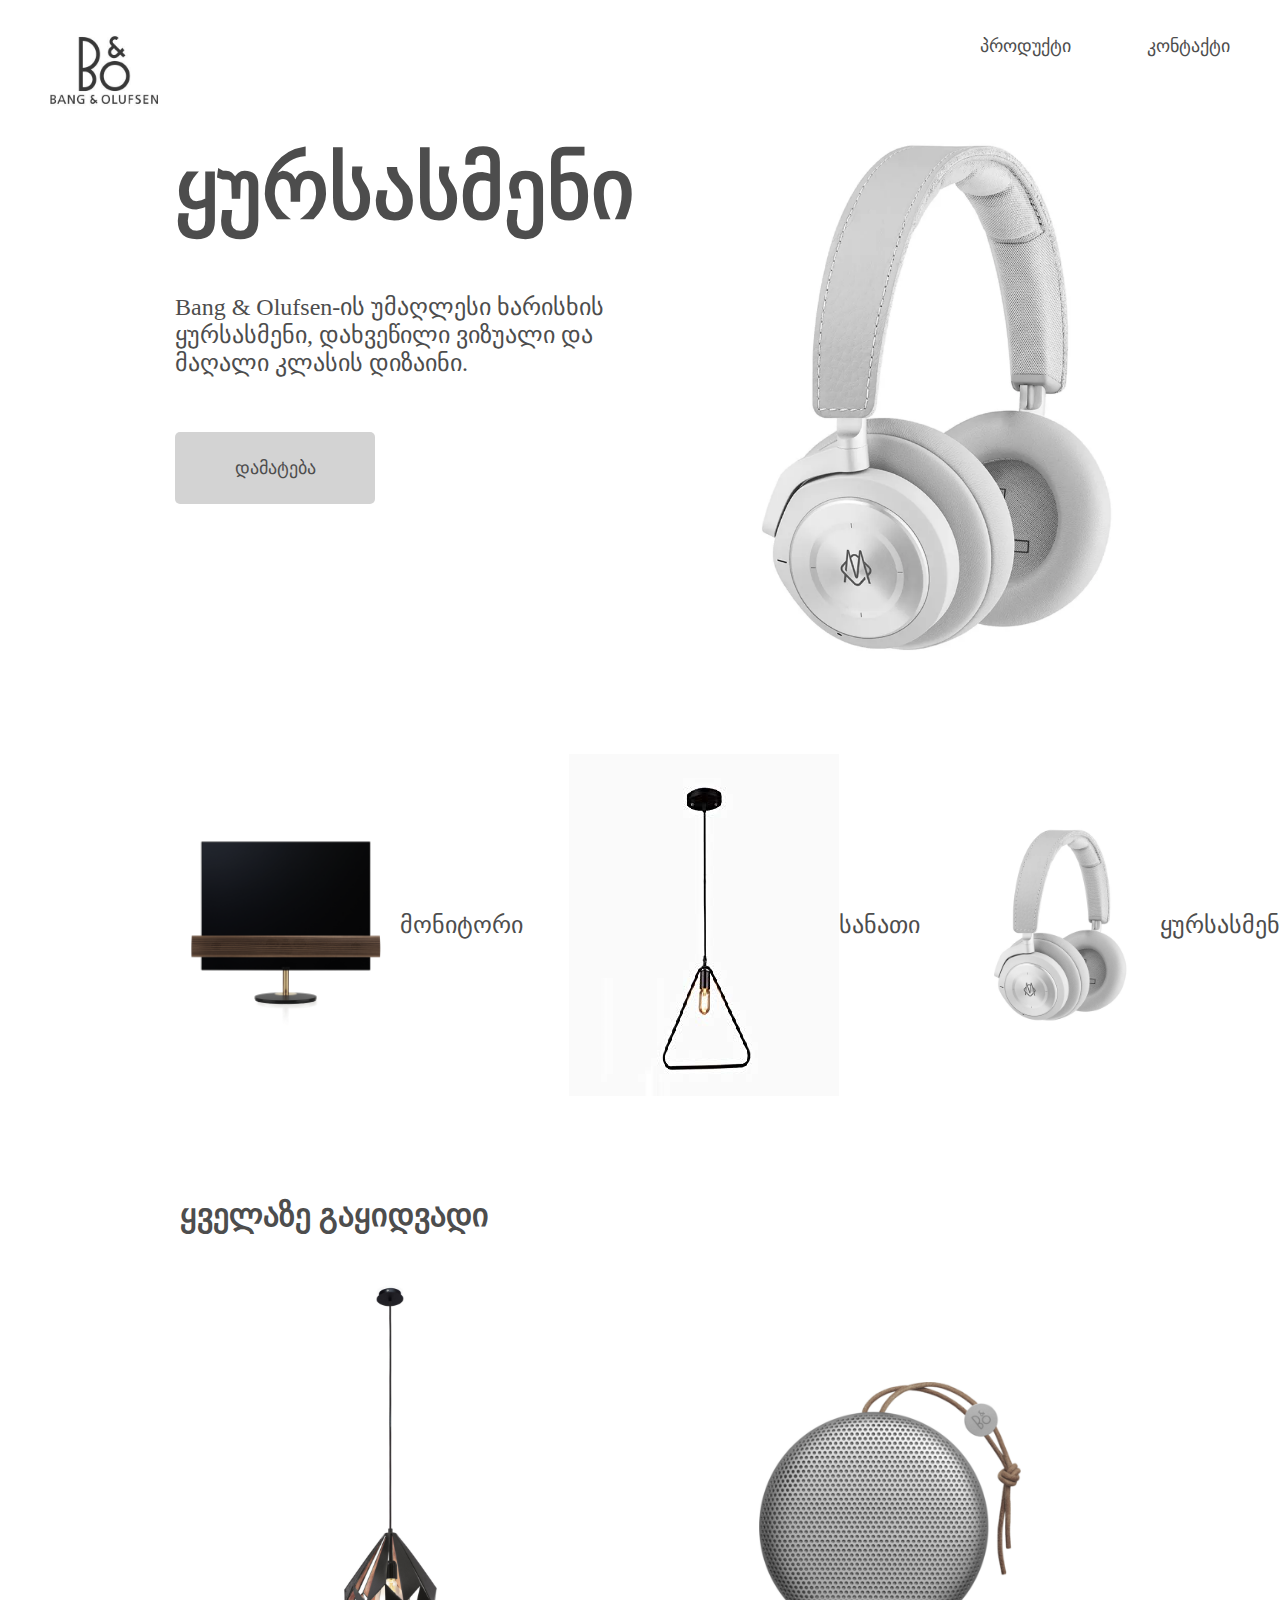
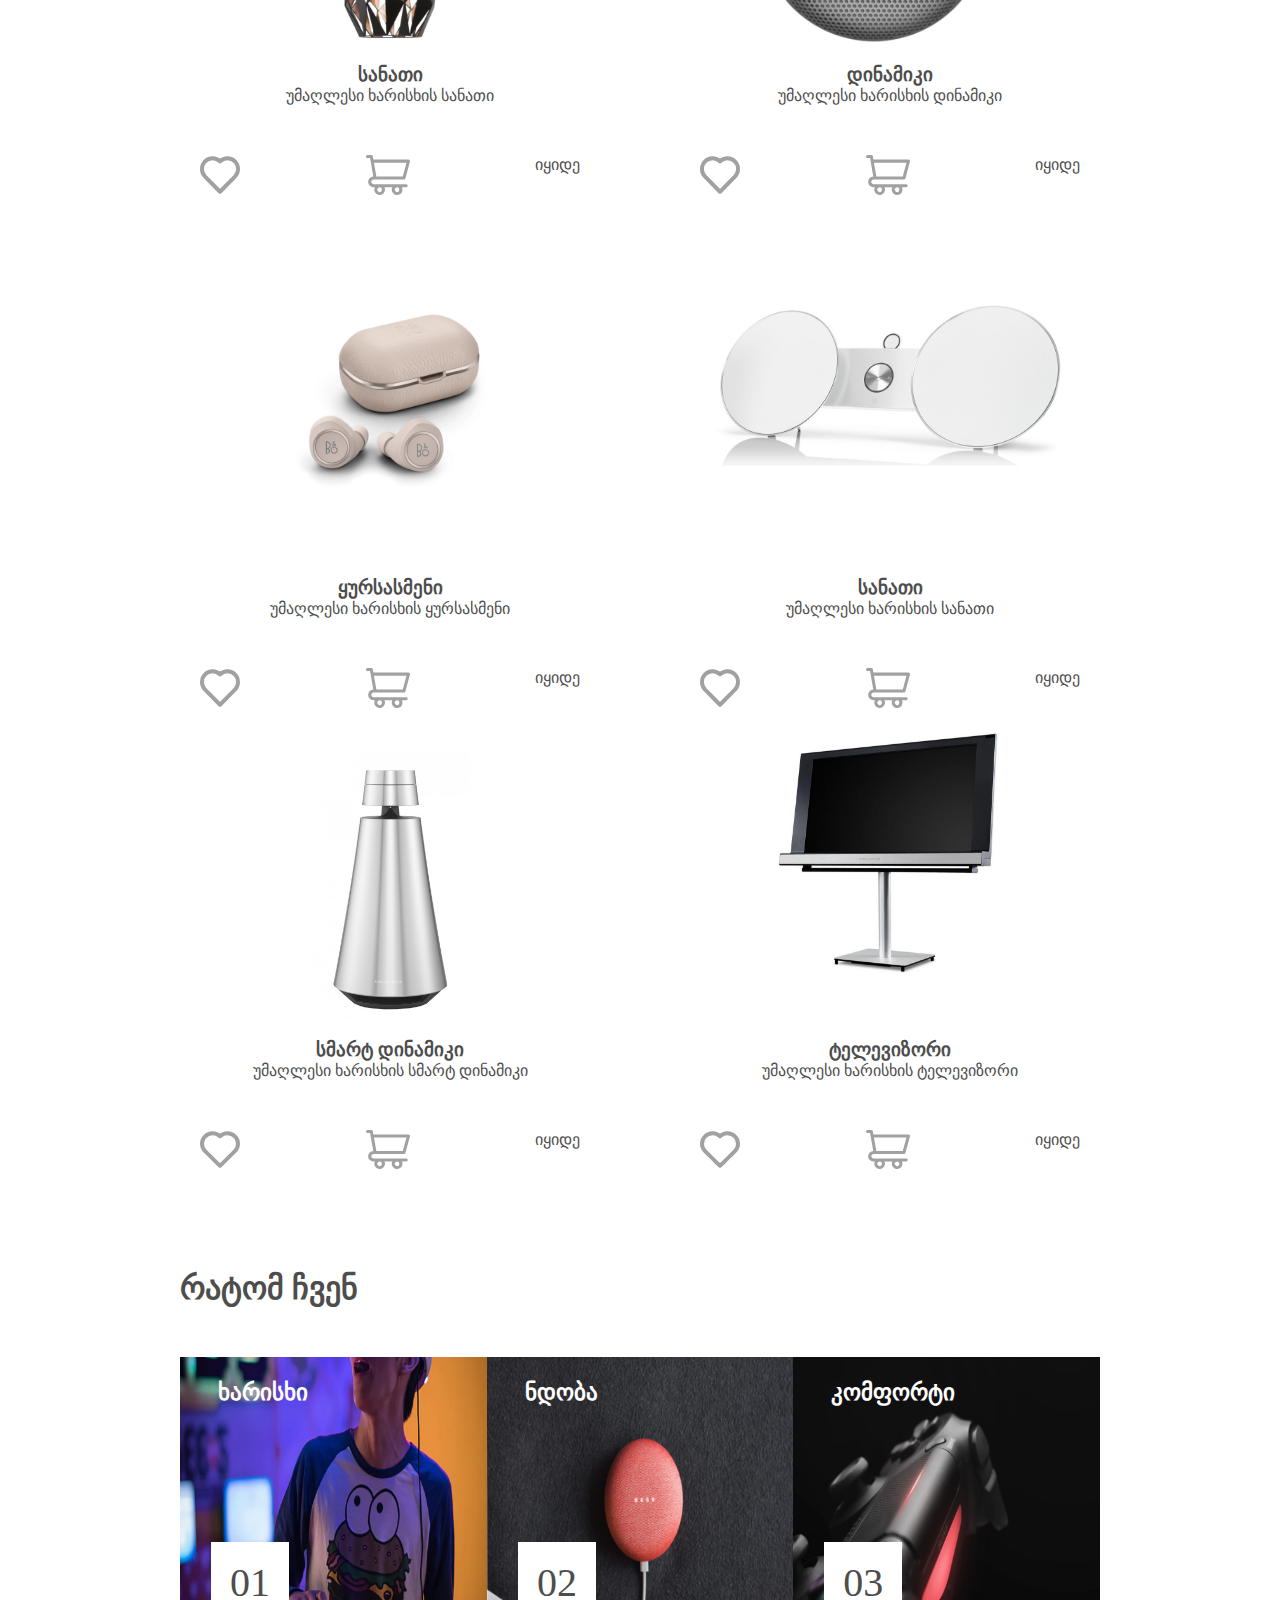
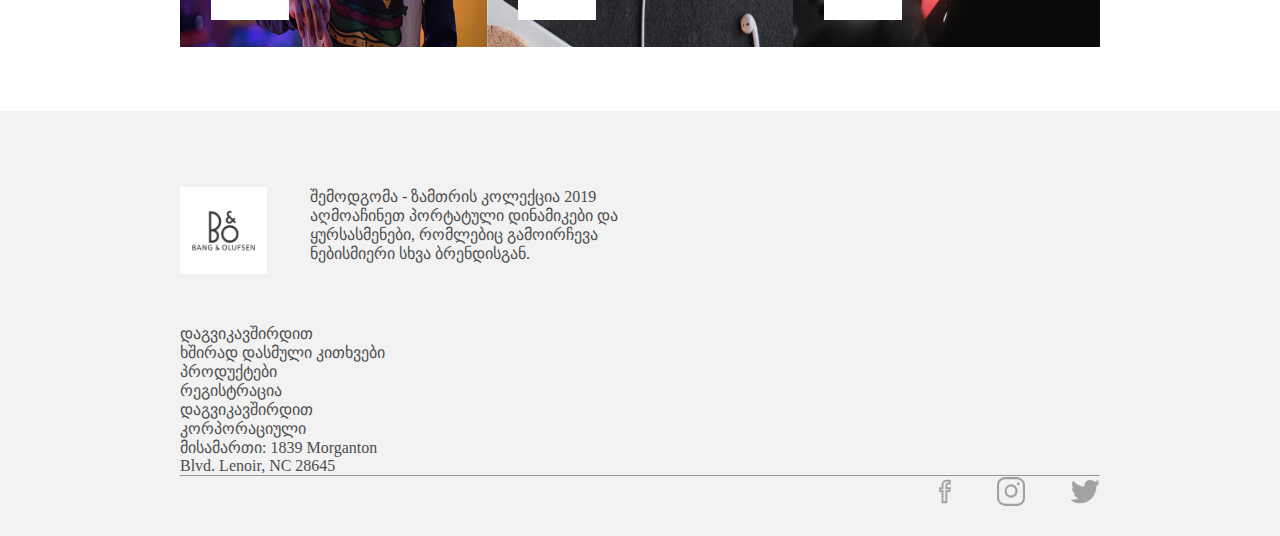
==== index.html @ 2e3c9752 "Add files via upload" ====
<!DOCTYPE html>
<html lang="en">
  <head>
    <meta charset="UTF-8" />
    <meta name="viewport" content="width=device-width, initial-scale=1.0" />
    <link rel="stylesheet" type="text/css" href="css/style.css" />
    <title>Document</title>
  </head>
  <body>
<!--------------------------------- HEADER --------------------------------->      
    <header>
      <a href="./index.html">
        <img class="logo" src="./images/logo-header.png" alt="logo" />
      </a>
      <ul class="navbar">
        <li>
          <a href="./index2.html">პროდუქტი</a>
          <span class="navline"></span>
        </li>
        <li>
          <a href="#">კონტაქტი</a>
          <span class="navline"></span>
        </li>
      </ul>
        
<!------------------------------- SLIDE-MENU----------------------------->        
       <button onclick="show()" class="sidemenu">
        <div class="toggle">
          <span class="line1"></span>
          <span class="line2"></span>
        </div>
      </button>
      <div class="clickmenu" id="clickm">
        <button onclick="show()" class="closex"></button>
        <ul class="clickmenucont">
          <li class="li1">
            <a class="before" href="./index2.html">პროდუქცია</a>
          </li>
          <li class="li2"><a class="before" href="#">კონტაქტი</a></li>
        </ul>
      </div>
    </header>
      
<!--------------------------- PRESENTATION-SECTION ------------------------->  
    <section class="presentation">
      <img class="img" src="./images/Rectangle 39.png" alt="ყურსასმენი" />
      <div class="intro-text">
        <h1>ყურსასმენი</h1>
        <p>
          Bang & Olufsen-ის უმაღლესი ხარისხის ყურსასმენი, დახვეწილი ვიზუალი და
          მაღალი კლასის დიზაინი.
        </p>
        <button onclick="window.location.href='./index1.html'">დამატება</button>
      </div>
    </section>
    <!---------------------- MAIN-MENU ----------------------------------->  
    <main class="main-menu">
      <ul class="menulist">
        <li>
          <img src="./images/Group 5.png" alt="მონიტორი" />
          <a class="menutext" href="./index2.html">მონიტორი</a>
          <span class="menuline1"></span>
        </li>
        <li>
          <img src="./images/Group 6.png" alt="სანათი" />
          <a class="menutext" href="./index2.html">სანათი</a>
          <span class="menuline1"></span>
        </li>
        <li>
          <img src="./images/Group 7.png" alt="ყურსასმენი" />
          <a class="menutext" href="./index2.html">ყურსასმენი</a>
          <span class="menuline1"></span>
        </li>
      </ul>
        
<!---------------------------------- MOST-SEEN ---------------------->        
      <h2 class="title1">ყველაზე გაყიდვადი</h2>
      <ul class="mostseen">
        <li>
          <img class="msimg1" src="./images/Group 9.png" alt="სანათი" />
          <h3>სანათი</h3>
          <p>უმაღლესი ხარისხის სანათი</p>
          <div class="icon">
              <img class="heart" src="./images/heart.svg" alt="გული" />
              <img class="cart" src="./images/cart.svg" alt="კალათა" />
            <a href="./index1.html">იყიდე</a>
          </div>
        </li>
        <li>
          <img class="msimg2" src="./images/Group 11.png" alt="დინამიკი" />
          <h3>დინამიკი</h3>
          <p>უმაღლესი ხარისხის დინამიკი</p>
          <div class="icon">
              <img class="heart" src="./images/heart.svg" alt="გული" />
              <img class="cart" src="./images/cart.svg" alt="კალათა" />
            <a href="">იყიდე</a>
          </div>
        </li>
        <li>
          <img
            class="msimg3"
            src="./images/Rectangle 18.png"
            alt="ყურსასმენი"
          />
          <h3>ყურსასმენი</h3>
          <p>უმაღლესი ხარისხის ყურსასმენი</p>
          <div class="icon">
              <img class="heart" src="./images/heart.svg" alt="გული" />
              <img class="cart" src="./images/cart.svg" alt="კალათა" />
            <a href="">იყიდე</a>
          </div>
        </li>
        <li>
          <img class="msimg4" src="./images/Rectangle 21.png" alt="სანათი" />
          <h3>სანათი</h3>
          <p>უმაღლესი ხარისხის სანათი</p>
          <div class="icon">
              <img class="heart" src="./images/heart.svg" alt="გული" />
              <img class="cart" src="./images/cart.svg" alt="კალათა" />
            <a href="">იყიდე</a>
          </div>
        </li>
        <li>
          <img
            class="msimg5"
            src="./images/Group 17.png"
            alt="სმარტ დინამიკი"
          />
          <h3>სმარტ დინამიკი</h3>
          <p>უმაღლესი ხარისხის სმარტ დინამიკი</p>
          <div class="icon">
              <img class="heart" src="./images/heart.svg" alt="გული" />
              <img class="cart" src="./images/cart.svg" alt="კალათა" />
            <a href="">იყიდე</a>
          </div>
        </li>
        <li>
          <img class="msimg6" src="./images/Group 19.png" alt="ტელევიზორი" />
          <h3>ტელევიზორი</h3>
          <p>უმაღლესი ხარისხის ტელევიზორი</p>
          <div class="icon">
              <img class="heart" src="./images/heart.svg" alt="გული" />
              <img class="cart" src="./images/cart.svg" alt="კალათა" />
            <a href="">იყიდე</a>
          </div>
        </li>
      </ul>
    </main>
    <!----------------------- WHY-US ----------------------------------->
    
      <h2 class="title2">რატომ ჩვენ</h2>
      <ul class="whyus">
        <li class="whyus-item">
          <img src="./images/Group 20.png" alt="ხარისხი" />
          <h4 class="whyus-text">ხარისხი</h4>
          <p class="whyus-number">01</p>
        </li>
        <li class="whyus-item">
          <img src="./images/Rectangle 29.png" alt="ნდობა" />
          <h4 class="whyus-text">ნდობა</h4>
          <p class="whyus-number">02</p>
        </li>
        <li class="whyus-item">
          <img src="./images/Group 36.png" alt="კომფორტი" />
          <h4 class="whyus-text">კომფორტი</h4>
          <p class="whyus-number">03</p>
        </li>
      </ul>
    <!------------------------ FOOTER -------------------------------->
    <footer>
      <div class="footer1">
        <div class="footerdiv1">
          <div class="footer-desc">
            <img src="./images/logo-footer.png" alt="logo" />
            <p class="footer-description">
              შემოდგომა - ზამთრის კოლექცია 2019 აღმოაჩინეთ პორტატული დინამიკები
              და ყურსასმენები, რომლებიც გამოირჩევა ნებისმიერი სხვა ბრენდისგან.
            </p>
          </div>
          <ul>
            <li>
              <a href="#">დაგვიკავშირდით</a>
            </li>
            <li>
              <a href="#">ხშირად დასმული კითხვები</a>
            </li>
            <li>
              <a href="#">პროდუქტები</a>
            </li>
            <li>
              <a href="#">რეგისტრაცია</a>
            </li>
          </ul>
          <p class="footer-addres">
            დაგვიკავშირდით კორპორაციული მისამართი: 1839 Morganton Blvd. Lenoir,
            NC 28645
          </p>
        </div>
          
          <hr>
          
        <div class="logopos">
          <section class="sociallogo">
            <img src="./images/fb.svg" alt="fb" />
            <img src="./images/insta.svg" alt="insta" />
            <img src="./images/twitter.svg" alt="twitter" />
          </section>
        </div>
      </div>
        
      <div class="footer2">
          <img src="./images/logo-footer.png" alt="logo" />
          <p class="footertext1">
            შემოდგომა - ზამთრის კოლექცია 2019 აღმოაჩინეთ პორტატული დინამიკები და
            ყურსასმენები, რომლებიც გამოირჩევა ნებისმიერი სხვა ბრენდისგან.
          </p>
        
          <p class="footertext2">
            დაგვიკავშირდით კორპორაციული მისამართი: 1839 Morganton Blvd. Lenoir,
            NC 28645
          </p>
          <hr>
          <section class="logoes">
            <img src="./images/fb.svg" alt="fb" />
            <img src="./images/insta.svg" alt="insta" />
            <img src="./images/twitter.svg" alt="twitter" />
          </section>
        </div>
    </footer>
    <script src="script.js"></script>
  </body>
</html>
---- css/style.css ----
/* ------- GLOBAL ------*/
@font-face {
  font-family: "bold";
  src: url(./fonts/helvetica_neue_bold.ttf);
}
@font-face {
  font-family: "light";
  src: url(./fonts/helvetica_neue_light.ttf);
}
@font-face {
  font-family: "roman";
  src: url(./fonts/helvetica_neue_roman.ttf);
}
* {
  margin: 0;
  padding: 0;
  text-decoration: none;
  list-style: none;
  color: #4d4d4d;
}
.body {
  max-width: 1920px;
  box-sizing: border-box;
}
/* ------- HEADER ------*/
header {
  width: 100%;
  padding-left: 50px;
  padding-right: 50px;
  padding-top: 35px;
  display: flex;
  flex-direction: row;
  justify-content: space-between;
  box-sizing: border-box;
  margin-bottom: 30px;
}
/* ------- SLIDE-MENU ------*/
.toggle {
  display: none;
}
.sidemenu {
  outline: none;
  border: none;
  height: fit-content;
  background-color: #ffffff;
  display: none;
}

.clickmenu {
  display: none;
  width: 259px;
  height: 100%;
  background-color: black;
  position: absolute;
  z-index: 5;
  top: 0px;
  right: 0px;
}
.showmenu {
  display: block;
}
.clickmenucont {
  position: relative;
  top: 164px;
  left: 75px;
}
.before {
  color: #ffffff;
  font-size: 15px;
  font-family: "caps";
}
.li1::before {
  display: none;
  content: "";
  background-color: #ffffff;
  height: 4px;
  width: 51px;
  position: absolute;
  left: -75px;
  top: 9px;
}
.li2::before {
  display: none;
  content: "";
  background-color: #ffffff;
  height: 4px;
  width: 51px;
  position: absolute;
  left: -75px;
  top: 80px;
}
.li1:hover::before {
  display: block;
}
.li2:hover::before {
  display: block;
}
.clickmenu li {
  margin-bottom: 49px;
}
.closex {
  width: 13px;
  height: 13px;
  background-color: black;
  position: relative;
  top: 47px;
  left: 220px;
  outline: none;
  border: none;

}
.closex::before,
.closex::after {
  content: "";
  position: absolute;
  width: 18px;
  height: 2px;
  background-color: white;
  border-radius: 2px;
  top: 0px;
  left: 0px;
}
.closex::after {
  transform: rotate(-45deg);
}
.closex::before {
  transform: rotate(45deg);
}
.navbar {
  width: 250px;
  display: flex;
  flex-direction: row;
  justify-content: space-between;
  font-family: "light";
  font-size: 18px;
}


/* ------- MAIN_SECTION ------*/
.presentation {
  width: 100%;
  display: flex;
  flex-direction: row-reverse;
  justify-content: space-between;
  padding-right: 80px;
  padding-left: 175px;
  box-sizing: border-box;
  position: relative;
  margin-bottom: 100px;
  /* border: black solid; */
}
.img {
  width: 50%;
}
.intro-text {
  width: 620px;
  display: flex;
  flex-direction: column;
  justify-content: center;
}
.intro-text h1 {
  font-size: 84px;
  font-family: "bold";
}
.intro-text p {
  word-wrap: break-word;
  font-size: 24px;
  font-family: "light";
  margin-top: 55px;
}
.intro-text button {
  width: 200px;
  height: 72px;
  border-radius: 5px;
  background-color: lightgray;
  font-size: 18px;
  font-family: "bold";
  outline: none;
  border: none;
  margin-top: 55px;
  margin-bottom: 150px;
}
.main-menu {
  width: 100%;
  display: flex;
  flex-wrap: wrap;
  flex-direction: column;
  box-sizing: border-box;
}
.menulist {
  width: 100%;
  display: flex;
  flex-direction: row;
  justify-content: space-between;
  align-items: center;
  box-sizing: border-box;
  /* flex-wrap: wrap; */
  padding-right: 170px;
  padding-left: 170px;
  margin-bottom: 100px;
  /* border: black solid; */
}
.menulist li {
  width: 480px;
  display: flex;
  flex-direction: row;
  align-items: center;
  justify-content: space-evenly;
}
.menuline1 {
  width: 46px;
  height: 7px;
  background-color: #4d4d4d;
  border-radius: 1px;
  position: relative;
  top: 80px;
  right: 20px;
  opacity: 0%;
}
.menulist li:hover .menuline1 {
  opacity: 100%;
}
.menutext{
  font-family: "bold";
  font-size: 24px;
}
.title1 {
  margin-bottom: 50px;
  width: 100%;
  padding-left: 180px;
  box-sizing: border-box;
  color: #4d4d4d;
  font-size: 32px;
}
.mostseen {
  width: 100%;
  display: flex;
  flex-direction: row;
  flex-wrap: wrap;
  justify-content: space-between;
  align-items: flex-end;
  padding-right: 150px;
  padding-left: 150px;
  box-sizing: border-box;
  margin-bottom: 100px;
  /* border: black solid; */
}
.mostseen li {
  width: 480px;
  display: flex;
  flex-direction: column;
  align-items: center;
}
.icon {
  width: 100%;
  display: flex;
  flex-direction: row;
  justify-content: space-between;
  padding-left: 50px;
  padding-right: 50px;
  margin-top: 50px;
  box-sizing: border-box;
}
.msimg1,
.msimg2,
.msimg3,
.msimg4,
.msimg5,
.msimg6 {
  margin-bottom: 20px;
}
.title2 {
  margin-bottom: 50px;
  width: 100%;
  padding-left: 180px;
  box-sizing: border-box;
  color: #4d4d4d;
  font-size: 32px;
}
.whyus {
  width: 100%;
  box-sizing: border-box;
  display: flex;
  flex-direction: row;
  justify-content: space-between;
  padding-left: 180px;
  padding-right: 180px;
  margin-bottom: 60px;
}
.whyus-item {
  position: relative;
}
.whyus-text {
  position: absolute;
  top: 22px;
  left: 38px;
  z-index: 2;
  font-size: 23px;
  color: #ffffff;
  font-family: "bold";
}
.whyus img {
  width: 100%;
  height: 290px;
}
.whyus-number {
  position: absolute;
  bottom: 31px;
  left: 31px;
  z-index: 2;
  width: 78px;
  height: 78px;
  background-color: #ffffff;
  font-size: 40px;
  color: #4d4d4d;
  text-align: center;
  padding-top: 17px;
  box-sizing: border-box;
}

/* ------- FOOTER ------*/
footer {
  width: 100%;
  height: auto;
  display: flex;
  flex-direction: column;
  background-color: #f2f2f2;
  padding-left: 180px;
  padding-right: 180px;
  padding-top: 76px;
  padding-bottom: 30px;
  box-sizing: border-box;
}
.footer2 {
  display: none;
}
.footercolum {
  width: 100%;
  display: flex;
  flex-direction: row;
  justify-content: space-between;
  box-sizing: border-box;
}
.footer-desc {
  width: 483px;
  display: flex;
  flex-direction: row;
  justify-content: space-between;
  margin-bottom: 50px;
}
.footer-description{
  width: 353px;
  word-wrap: break-word;
}
.footer-addres {
  width: 210px;
  word-wrap: break-word;
}
hr {
  background-color: #dddddd;
}
.sociallogo {
  width: 161px;
  display: flex;
  flex-direction: row;
  justify-content: space-between;
  box-sizing: border-box;
}
.logopos {
  width: 100%;
  display: flex;
  flex-direction: row-reverse;
}
/* ----------------------------------- 1024 --------------------------------*/
@media (max-width: 1024px) {
  /* ------- HEADER ------*/
  header {
    padding-left: 38px;
    padding-right: 38px;
    padding-top: 20px;
    margin-bottom: 5px;
  }
  .logo {
    width: 76px;
    height: 76px;
  }
  .sidemenu  {
    display: block;
  }
  /* ------- MAIN_SECTION ------*/
  .presentation {
    padding-right: 37px;
    padding-left: 92px;
    margin-bottom: 51px;
  }
  .img {
    width: 50%;
  }
  .intro-text {
    width: 382px;
  }
  .intro-text h1 {
    font-size: 48px;
  }
  .intro-text p {
    font-size: 22px;
    margin-top: 22px;
  }
  .intro-text button {
    width: 125px;
    height: 48px;
    font-size: 12px;
    margin-top: 32px;
    margin-bottom: 136px;
  }
  .menulist {
    padding-right: 90px;
    padding-left: 109px;
    margin-bottom: 61px;
  }
  .menulist li {
    width: 244px;
  }
  .menuline1 {
    width: 24px;
    height: 3px;
    top: 40px;
    right: 20px;
  }
  .menuline1 {
    width: 117px;
    height: 116px;
  }
  .mtimg2 {
    width: 137px;
    height: 174px;
  }
  .mtimg3 {
    width: 99px;
    height: 99px;
  }
  .menutext {
    font-size: 15px;
  }
  .title1 {
    margin-bottom: 33px;
    padding-left: 100px;
    font-size: 18px;
  }
  .mostseen {
    padding-right: 79px;
    padding-left: 79px;
    margin-bottom: 63px;
  }
  .mostseen li {
    width: 244px;
  }
  .msimg1,
  .msimg2,
  .msimg3,
  .msimg4,
  .msimg5,
  .msimg6 {
    margin-bottom: 10px;
  }
  .msimg1 {
    width: 183px;
    height: 183px;
  }
  .msimg2 {
    width: 133px;
    height: 133px;
  }
  .msimg3 {
    width: 158px;
    height: 158px;
  }
  .msimg4 {
    width: 184px;
    height: 184px;
  }
  .msimg5 {
    width: 137px;
    height: 137px;
  }
  .msimg6 {
    width: 159px;
    height: 159px;
  }
  .mostseen h3 {
    font-size: 15px;
  }
  .mostseen p {
    font-size: 11px;
  }
  .heart {
    width: 18.5px;
    height: 17px;
  }
  .cart {
    width: 22.5px;
    height: 20px;
  }
  .mostseen a {
    font-size: 12px;
  }
  .icon {
    margin-top: 25px;
  }
  .title2 {
    margin-bottom: 23px;
    padding-left: 100px;
    font-size: 18px;
  }
  .whyus {
    padding-left: 100px;
    padding-right: 100px;
    margin-bottom: 30px;
  }
  .whyus-text {
    top: 15px;
    left: 16px;
    font-size: 15px;
  }
  .whyus img {
    height: 148px;
    max-width: 245px;
  }
  .whyus-number {
    bottom: 16px;
    left: 16px;
    width: 39px;
    height: 39px;
    font-size: 20px;
    padding-top: 9px;
  }
    /*------- FOOTER -----*/
  footer {
    height: auto;
    padding-left: 100px;
    padding-right: 100px;
    padding-top: 33px;
  }
  . {
    width: 301px;
    margin-bottom: 25px;
    font-size: 12px;
  }
  .footer-desc img {
    width: 44px;
    height: 44px;
  }
  .footer-desc {
    font-size: 12px;
  }
  .footer-description {
    width: 233px;
    font-size: 11px;
  }
  li {
    font-size: 11px;
  }
  .footer-addres {
    width: 147px;
    font-size: 11px;
  }
  .footerline {
    height: 2px;
    margin-bottom: 18px;
    margin-top: 25px;
  }
  .sociallogo {
    width: 79px;
  }
  .sociallogo img {
    width: 17px;
    height: 17px;
  }
}
/* ----------------------------------- 768 --------------------------------*/
@media (max-width: 768px) {
    /*------- HEADER -----*/
  header {
    padding-left: 24px;
    padding-right: 24px;
    padding-top: 35px;
    margin-bottom: 9px;
  }
  .logo {
    width: 95px;
    height: 95px;
  }
  .navbar {
    display: none;
  }
  .sidemenu  {
    display: block;
  }
  .toggle {
    width: 24px;
    height: 12px;
    display: flex;
    flex-direction: column;
    justify-content: space-between;
    align-items: flex-end;
  }
  .line1 {
    width: 16px;
    height: 2px;
    background-color: #4d4d4d;
    border-radius: 1px;
  }
  .line2 {
    width: 24px;
    height: 2px;
    background-color: #4d4d4d;
    border-radius: 1px;
  }
    
    /*------- MAIN_SECTION -----*/
  presentation {
    padding-right: 24px;
    padding-left: 24px;
    margin-bottom: 53px;
    flex-direction: column;
    justify-content: space-between;
    align-items: center;
  }
  .img {
    width: 230px;
    height: 230px;
  }
  .intro-text {
    width: 100%;
  }
  .intro-text h1 {
    font-size: 20px;
  }
  .intro-text p {
    font-size: 14px;
    margin-top: 19px;
  }
  .intro-text button {
    width: 164px;
    height: 54px;
    font-size: 13px;
    margin-top: 20px;
    margin-bottom: 75px;
    align-self: center;
  }
  .menulist {
    flex-direction: column;
    padding: 0px;
  }
  .menulist li {
    flex-direction: column;
    margin-bottom: 71px;
  }
  .menuline1 {
    width: 40px;
    height: 2px;
    top: 5px;
    right: 0px;
  }
  .menutext {
    font-size: 16px;
  }
  .menuline1 {
    width: 230px;
    height: 228px;
  }
  .mtimg2 {
    width: 182px;
    height: 230px;
  }
  .mtimg3 {
    width: 158px;
    height: 158px;
  }
  .menutext {
    font-size: 16px;
  }
  .title1 {
    margin-bottom: 30px;
    padding-left: 86px;
    margin-top: 58px;
    font-size: 18px;
  }
  .mostseen {
    flex-direction: column;
    align-items: center;
    width: 100%;
    margin-bottom: 63px;
    padding: 0px;
  }
  .mostseen li {
    width: 251px;
  }
  .msimg1 {
    width: 248px;
    height: 248px;
  }
  .msimg2 {
    width: 158px;
    height: 158px;
  }
  .msimg3 {
    width: 247px;
    height: 247px;
  }
  .msimg4 {
    width: 172px;
    height: 172px;
  }
  .msimg5 {
    width: 137px;
    height: 137px;
  }
  .msimg6 {
    width: 158px;
    height: 158px;
  }
  .mostseen h3 {
    font-size: 16px;
  }
  .mostseen p {
    font-size: 13px;
  }
  .icon {
    padding: 0px;
  }
  .heart {
    width: 25px;
    height: 22px;
  }
  .cart {
    width: 30px;
    height: 27px;
  }
  .mostseen a {
    font-size: 13px;
  }
  .title2 {
    margin-bottom: 29px;
    padding: 0px;
    font-size: 18px;
    text-align: center;
  }
  .whyus {

    flex-direction: column;
    align-items: center;
    margin-bottom: 30px;
  }
  .whyus-text {
    top: 15px;
    left: 16px;
    font-size: 15px;
  }
  .whyus img {
    height: 200px;
    max-width: 312px;
  }
  .whyus-number {
    bottom: 16px;
    left: 16px;
    width: 46px;
    height: 46px;
    font-size: 23px;
    padding-top: 9px;
  }
/*------- FOOTER -----*/    
  .footer1 {
    display: none;
  }
  footer {
    padding: 0px;
  }
  .footer2 {
    display: flex;
    flex-direction: column;
    padding-bottom: 15px;
  }
  .footerdiv {
    display: flex;
    flex-direction: row;
    justify-content: space-evenly;
    align-items: center;
  }
  .footer-description {
    font-size: 11px;
    width: 225px;
  }
   li {
    font-size: 11px;
  }
  .footerdiv img {
    width: 87px;
    height: 87px;
  }
  .sociallogo {
    display: flex;
    flex-direction: column;
    width: initial;
  }
}
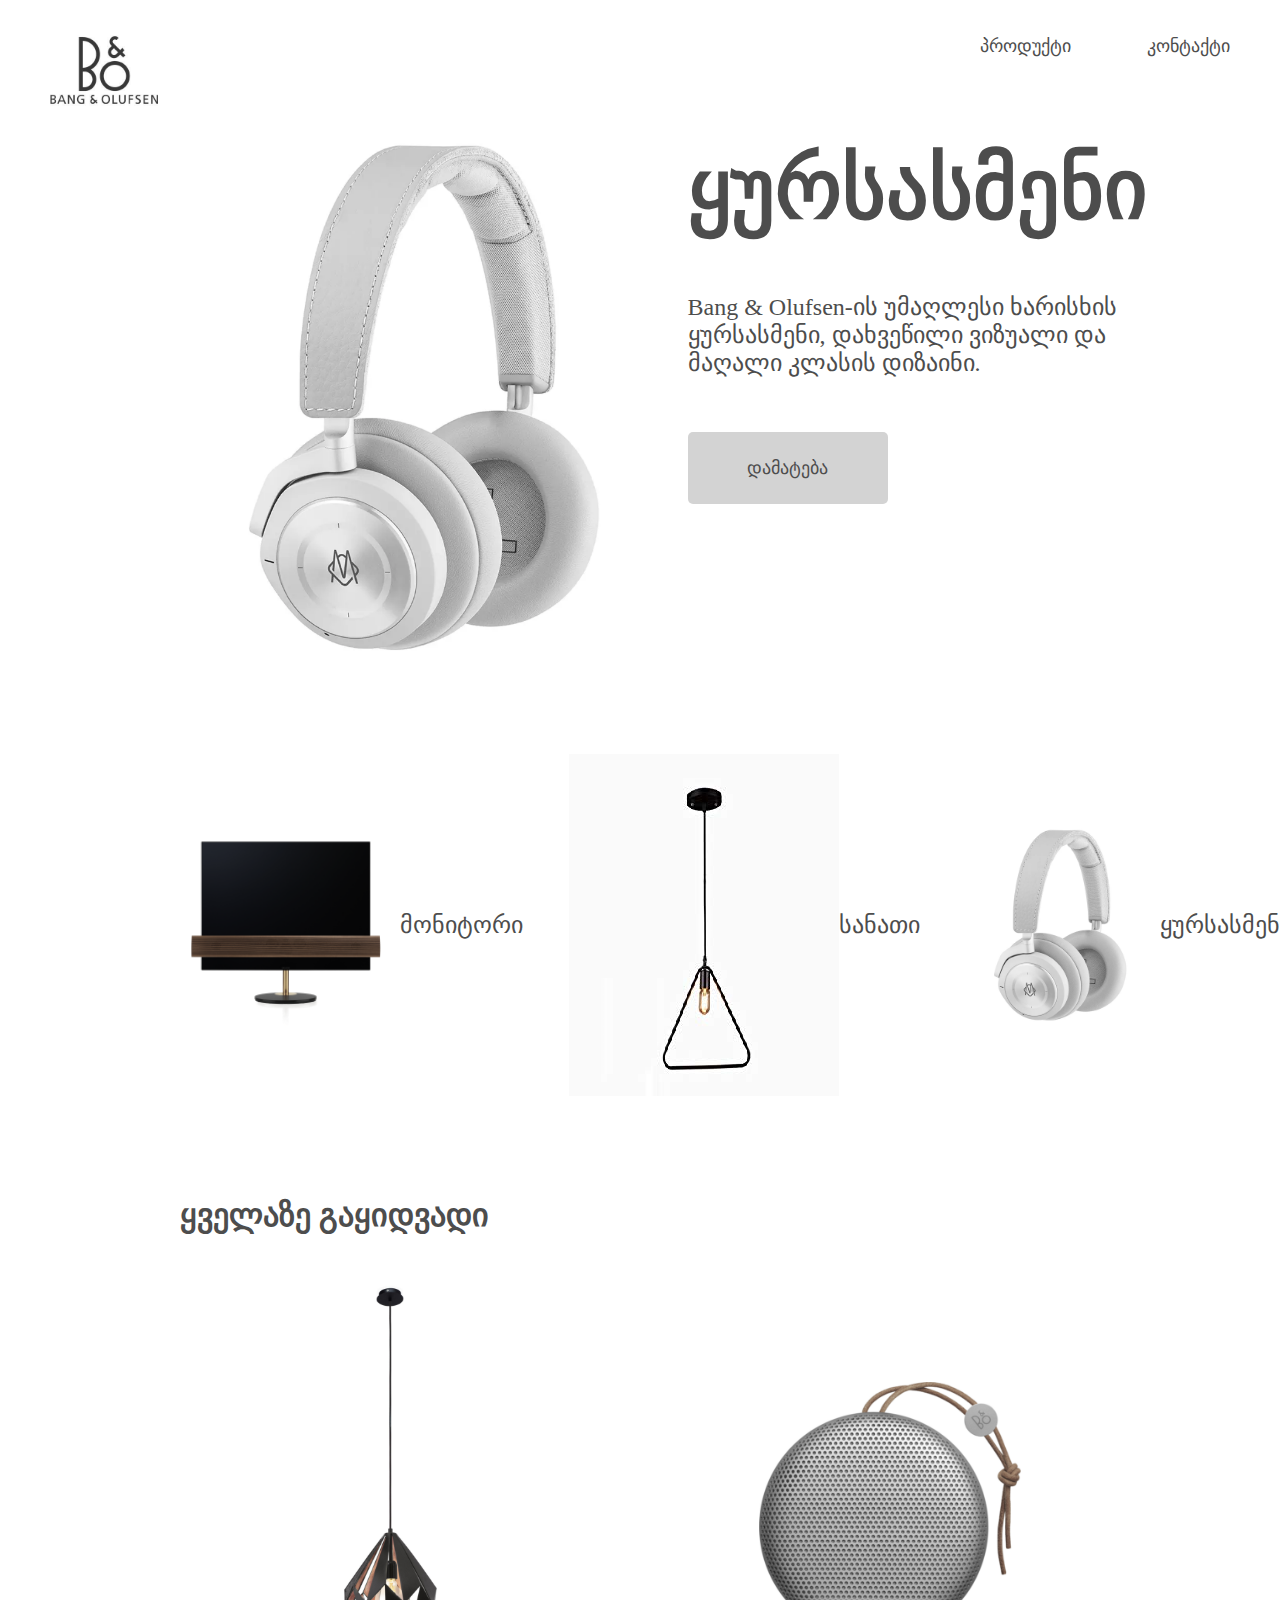
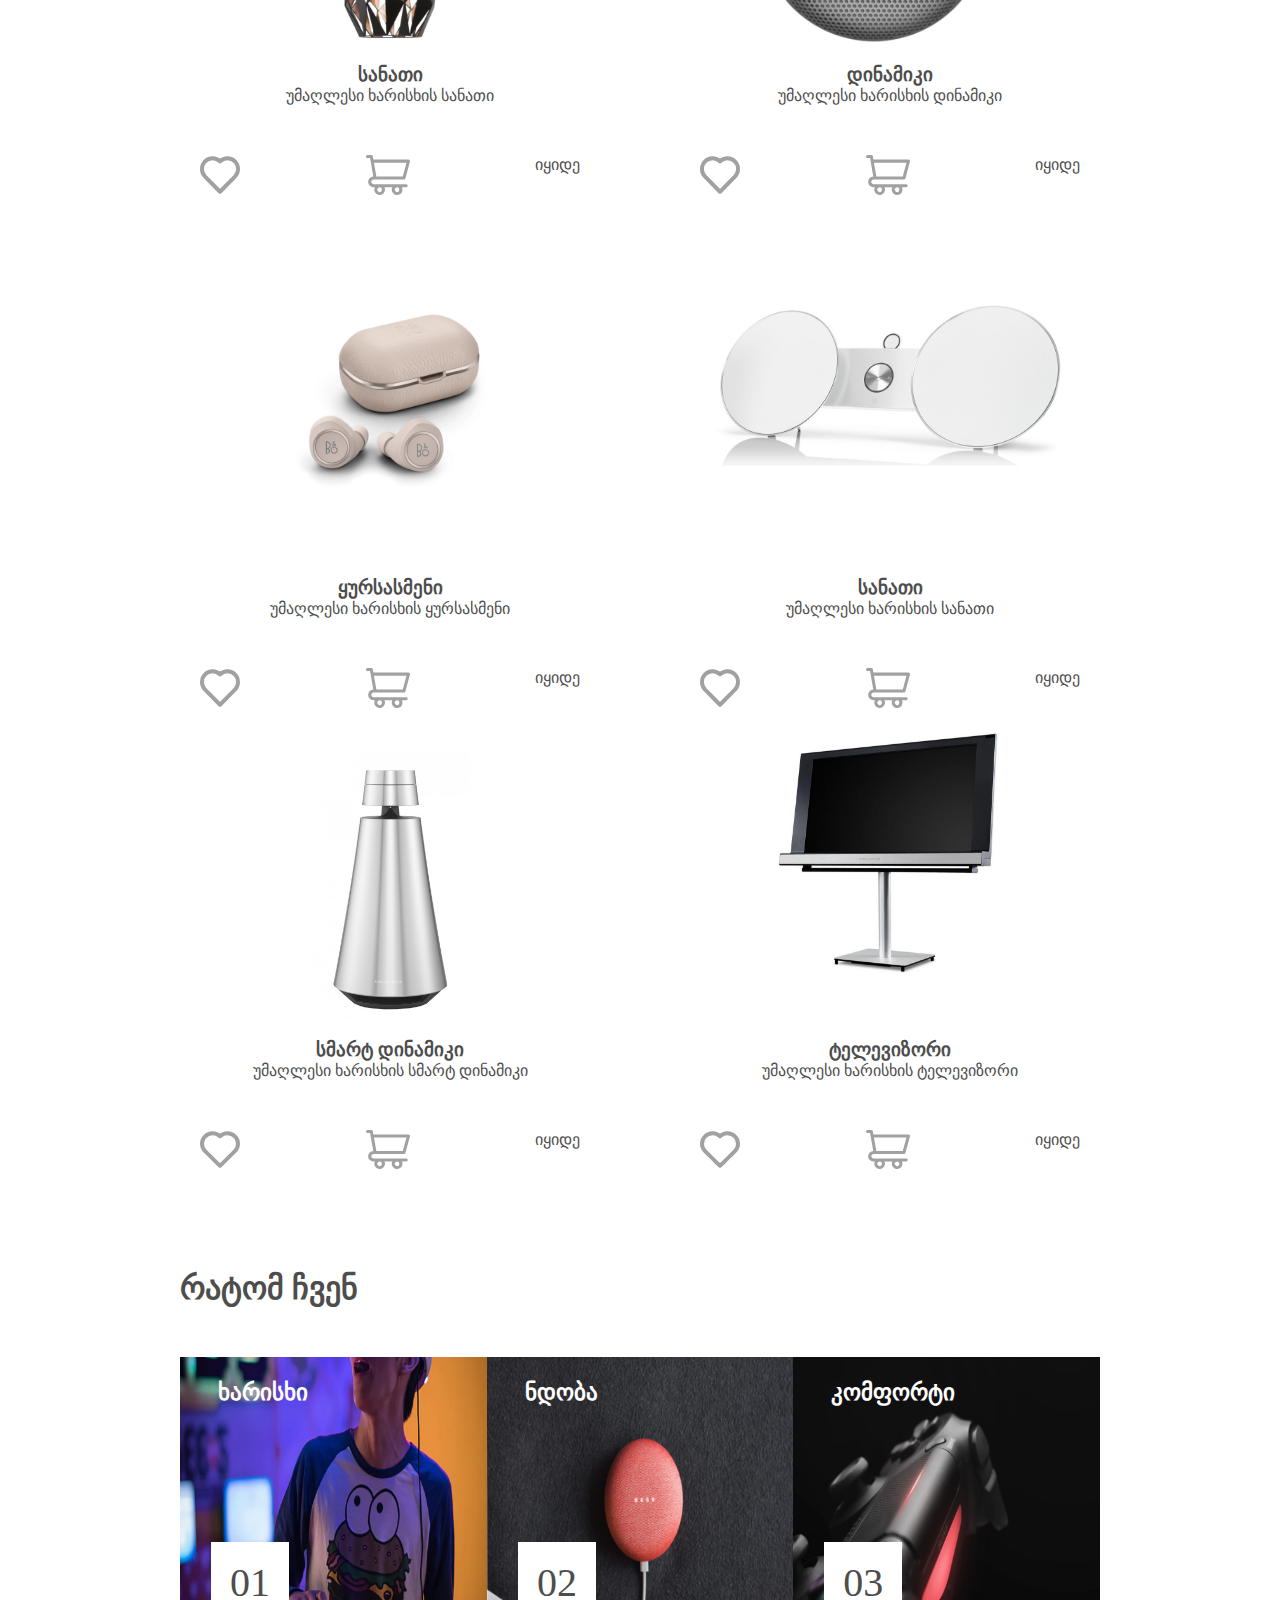
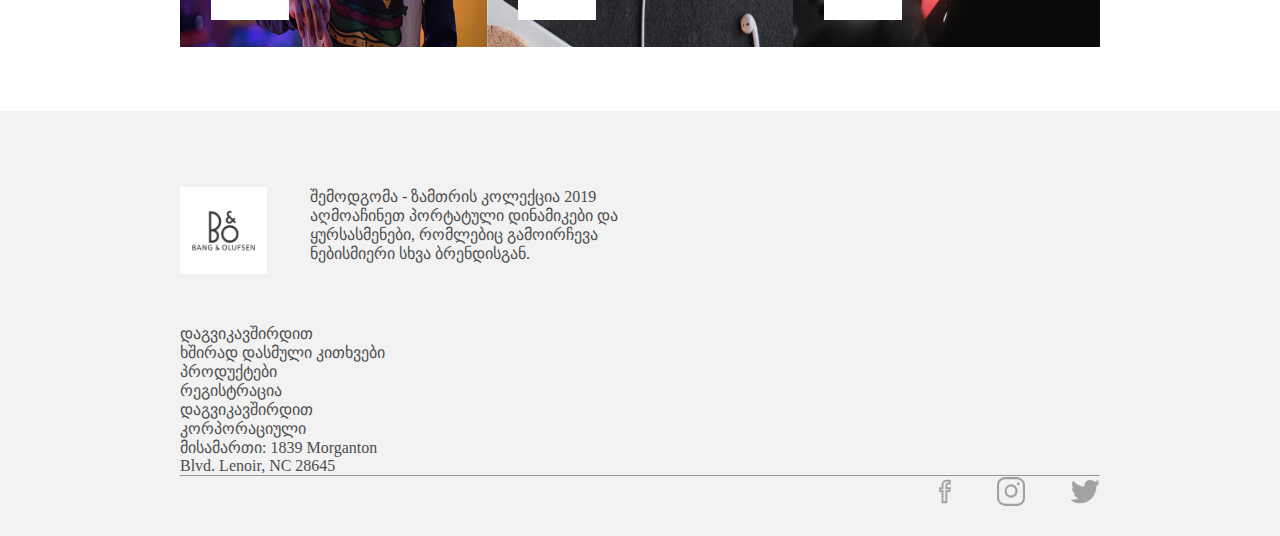
==== commit 41079dad: "Update index.html" ====
--- a/index.html
+++ b/index.html
@@ -1,49 +1,46 @@
 <!DOCTYPE html>
 <html lang="en">
   <head>
-    <meta charset="UTF-8" />
-    <meta name="viewport" content="width=device-width, initial-scale=1.0" />
-    <link rel="stylesheet" type="text/css" href="css/style.css" />
-    <title>Document</title>
+    <meta charset="UTF-8">
+    <meta name="viewport" content="width=device-width, initial-scale=1.0">
+    <link rel="stylesheet" type="text/css" href="css/style.css">
+    <title>FinalProject</title>
   </head>
   <body>
 <!--------------------------------- HEADER --------------------------------->      
     <header>
       <a href="./index.html">
-        <img class="logo" src="./images/logo-header.png" alt="logo" />
+        <img class="logo" src="./images/logo-header.png" alt="logo">
       </a>
       <ul class="navbar">
         <li>
-          <a href="./index2.html">პროდუქტი</a>
-          <span class="navline"></span>
-        </li>
-        <li>
-          <a href="#">კონტაქტი</a>
-          <span class="navline"></span>
+          <a href="./index2.html">პროდუქტი</a>          
+        </li>
+        <li>
+          <a href="./index.html">კონტაქტი</a>         
         </li>
       </ul>
         
 <!------------------------------- SLIDE-MENU----------------------------->        
-       <button onclick="show()" class="sidemenu">
-        <div class="toggle">
-          <span class="line1"></span>
-          <span class="line2"></span>
-        </div>
-      </button>
-      <div class="clickmenu" id="clickm">
-        <button onclick="show()" class="closex"></button>
-        <ul class="clickmenucont">
-          <li class="li1">
-            <a class="before" href="./index2.html">პროდუქცია</a>
-          </li>
-          <li class="li2"><a class="before" href="#">კონტაქტი</a></li>
-        </ul>
-      </div>
-    </header>
+<button onclick="show()" class="sidemenu">
+  <div class="toggle">
+    <span class="line1"></span>
+    <span class="line2"></span>
+  </div>
+</button>
+<div class="clickmenu" id="clickm">
+  <button onclick="show()" class="closex"></button>
+  <ul class="clickmenucont">
+    <li class="li1">
+      <a class="before" href="./index2.html">პროდუქცია</a>
+    </li>
+    <li class="li2"><a class="before" href="#">კონტაქტი</a></li>
+  </ul>
+</div>
+</header>
       
 <!--------------------------- PRESENTATION-SECTION ------------------------->  
-    <section class="presentation">
-      <img class="img" src="./images/Rectangle 39.png" alt="ყურსასმენი" />
+    <section class="presentation">    
       <div class="intro-text">
         <h1>ყურსასმენი</h1>
         <p>
@@ -52,22 +49,23 @@
         </p>
         <button onclick="window.location.href='./index1.html'">დამატება</button>
       </div>
+      <img class="img" src="./images/Rectangle 39.png" alt="ყურსასმენი">
     </section>
     <!---------------------- MAIN-MENU ----------------------------------->  
     <main class="main-menu">
       <ul class="menulist">
         <li>
-          <img src="./images/Group 5.png" alt="მონიტორი" />
+          <img src="./images/Group 5.png" alt="მონიტორი">
           <a class="menutext" href="./index2.html">მონიტორი</a>
           <span class="menuline1"></span>
         </li>
         <li>
-          <img src="./images/Group 6.png" alt="სანათი" />
+          <img src="./images/Group 6.png" alt="სანათი">
           <a class="menutext" href="./index2.html">სანათი</a>
           <span class="menuline1"></span>
         </li>
         <li>
-          <img src="./images/Group 7.png" alt="ყურსასმენი" />
+          <img src="./images/Group 7.png" alt="ყურსასმენი">
           <a class="menutext" href="./index2.html">ყურსასმენი</a>
           <span class="menuline1"></span>
         </li>
@@ -77,70 +75,62 @@
       <h2 class="title1">ყველაზე გაყიდვადი</h2>
       <ul class="mostseen">
         <li>
-          <img class="msimg1" src="./images/Group 9.png" alt="სანათი" />
+          <img class="msimg1" src="./images/Group 9.png" alt="სანათი">
           <h3>სანათი</h3>
           <p>უმაღლესი ხარისხის სანათი</p>
           <div class="icon">
-              <img class="heart" src="./images/heart.svg" alt="გული" />
-              <img class="cart" src="./images/cart.svg" alt="კალათა" />
+              <img class="heart" src="./images/heart.svg" alt="გული">
+              <img class="cart" src="./images/cart.svg" alt="კალათა">
             <a href="./index1.html">იყიდე</a>
           </div>
         </li>
         <li>
-          <img class="msimg2" src="./images/Group 11.png" alt="დინამიკი" />
+          <img class="msimg2" src="./images/Group 11.png" alt="დინამიკი">
           <h3>დინამიკი</h3>
           <p>უმაღლესი ხარისხის დინამიკი</p>
           <div class="icon">
-              <img class="heart" src="./images/heart.svg" alt="გული" />
-              <img class="cart" src="./images/cart.svg" alt="კალათა" />
-            <a href="">იყიდე</a>
-          </div>
-        </li>
-        <li>
-          <img
-            class="msimg3"
-            src="./images/Rectangle 18.png"
-            alt="ყურსასმენი"
-          />
+              <img class="heart" src="./images/heart.svg" alt="გული">
+              <img class="cart" src="./images/cart.svg" alt="კალათა">
+            <a href="">იყიდე</a>
+          </div>
+        </li>
+        <li>
+          <img class="msimg3"src="./images/Rectangle 18.png"alt="ყურსასმენი">
           <h3>ყურსასმენი</h3>
           <p>უმაღლესი ხარისხის ყურსასმენი</p>
           <div class="icon">
-              <img class="heart" src="./images/heart.svg" alt="გული" />
-              <img class="cart" src="./images/cart.svg" alt="კალათა" />
-            <a href="">იყიდე</a>
-          </div>
-        </li>
-        <li>
-          <img class="msimg4" src="./images/Rectangle 21.png" alt="სანათი" />
+              <img class="heart" src="./images/heart.svg" alt="გული">
+              <img class="cart" src="./images/cart.svg" alt="კალათა">
+            <a href="">იყიდე</a>
+          </div>
+        </li>
+        <li>
+          <img class="msimg4" src="./images/Rectangle 21.png" alt="სანათი">
           <h3>სანათი</h3>
           <p>უმაღლესი ხარისხის სანათი</p>
           <div class="icon">
-              <img class="heart" src="./images/heart.svg" alt="გული" />
-              <img class="cart" src="./images/cart.svg" alt="კალათა" />
-            <a href="">იყიდე</a>
-          </div>
-        </li>
-        <li>
-          <img
-            class="msimg5"
-            src="./images/Group 17.png"
-            alt="სმარტ დინამიკი"
-          />
+              <img class="heart" src="./images/heart.svg" alt="გული">
+              <img class="cart" src="./images/cart.svg" alt="კალათა">
+            <a href="">იყიდე</a>
+          </div>
+        </li>
+        <li>
+          <img class="msimg5"src="./images/Group 17.png"alt="სმარტ დინამიკი">
           <h3>სმარტ დინამიკი</h3>
           <p>უმაღლესი ხარისხის სმარტ დინამიკი</p>
           <div class="icon">
-              <img class="heart" src="./images/heart.svg" alt="გული" />
-              <img class="cart" src="./images/cart.svg" alt="კალათა" />
-            <a href="">იყიდე</a>
-          </div>
-        </li>
-        <li>
-          <img class="msimg6" src="./images/Group 19.png" alt="ტელევიზორი" />
+              <img class="heart" src="./images/heart.svg" alt="გული">
+              <img class="cart" src="./images/cart.svg" alt="კალათა">
+            <a href="">იყიდე</a>
+          </div>
+        </li>
+        <li>
+          <img class="msimg6" src="./images/Group 19.png" alt="ტელევიზორი">
           <h3>ტელევიზორი</h3>
           <p>უმაღლესი ხარისხის ტელევიზორი</p>
           <div class="icon">
-              <img class="heart" src="./images/heart.svg" alt="გული" />
-              <img class="cart" src="./images/cart.svg" alt="კალათა" />
+              <img class="heart" src="./images/heart.svg" alt="გული">
+              <img class="cart" src="./images/cart.svg" alt="კალათა">
             <a href="">იყიდე</a>
           </div>
         </li>
@@ -151,17 +141,17 @@
       <h2 class="title2">რატომ ჩვენ</h2>
       <ul class="whyus">
         <li class="whyus-item">
-          <img src="./images/Group 20.png" alt="ხარისხი" />
+          <img src="./images/Group 20.png" alt="ხარისხი">
           <h4 class="whyus-text">ხარისხი</h4>
           <p class="whyus-number">01</p>
         </li>
         <li class="whyus-item">
-          <img src="./images/Rectangle 29.png" alt="ნდობა" />
+          <img src="./images/Rectangle 29.png" alt="ნდობა">
           <h4 class="whyus-text">ნდობა</h4>
           <p class="whyus-number">02</p>
         </li>
         <li class="whyus-item">
-          <img src="./images/Group 36.png" alt="კომფორტი" />
+          <img src="./images/Group 36.png" alt="კომფორტი">
           <h4 class="whyus-text">კომფორტი</h4>
           <p class="whyus-number">03</p>
         </li>
@@ -171,7 +161,7 @@
       <div class="footer1">
         <div class="footerdiv1">
           <div class="footer-desc">
-            <img src="./images/logo-footer.png" alt="logo" />
+            <img src="./images/logo-footer.png" alt="logo">
             <p class="footer-description">
               შემოდგომა - ზამთრის კოლექცია 2019 აღმოაჩინეთ პორტატული დინამიკები
               და ყურსასმენები, რომლებიც გამოირჩევა ნებისმიერი სხვა ბრენდისგან.
@@ -201,15 +191,15 @@
           
         <div class="logopos">
           <section class="sociallogo">
-            <img src="./images/fb.svg" alt="fb" />
-            <img src="./images/insta.svg" alt="insta" />
-            <img src="./images/twitter.svg" alt="twitter" />
+            <img src="./images/fb.svg" alt="fb">
+            <img src="./images/insta.svg" alt="insta">
+            <img src="./images/twitter.svg" alt="twitter">
           </section>
         </div>
       </div>
         
       <div class="footer2">
-          <img src="./images/logo-footer.png" alt="logo" />
+          <img src="./images/logo-footer.png" alt="logo">
           <p class="footertext1">
             შემოდგომა - ზამთრის კოლექცია 2019 აღმოაჩინეთ პორტატული დინამიკები და
             ყურსასმენები, რომლებიც გამოირჩევა ნებისმიერი სხვა ბრენდისგან.
@@ -221,9 +211,9 @@
           </p>
           <hr>
           <section class="logoes">
-            <img src="./images/fb.svg" alt="fb" />
-            <img src="./images/insta.svg" alt="insta" />
-            <img src="./images/twitter.svg" alt="twitter" />
+            <img src="./images/fb.svg" alt="fb">
+            <img src="./images/insta.svg" alt="insta">
+            <img src="./images/twitter.svg" alt="twitter">
           </section>
         </div>
     </footer>
